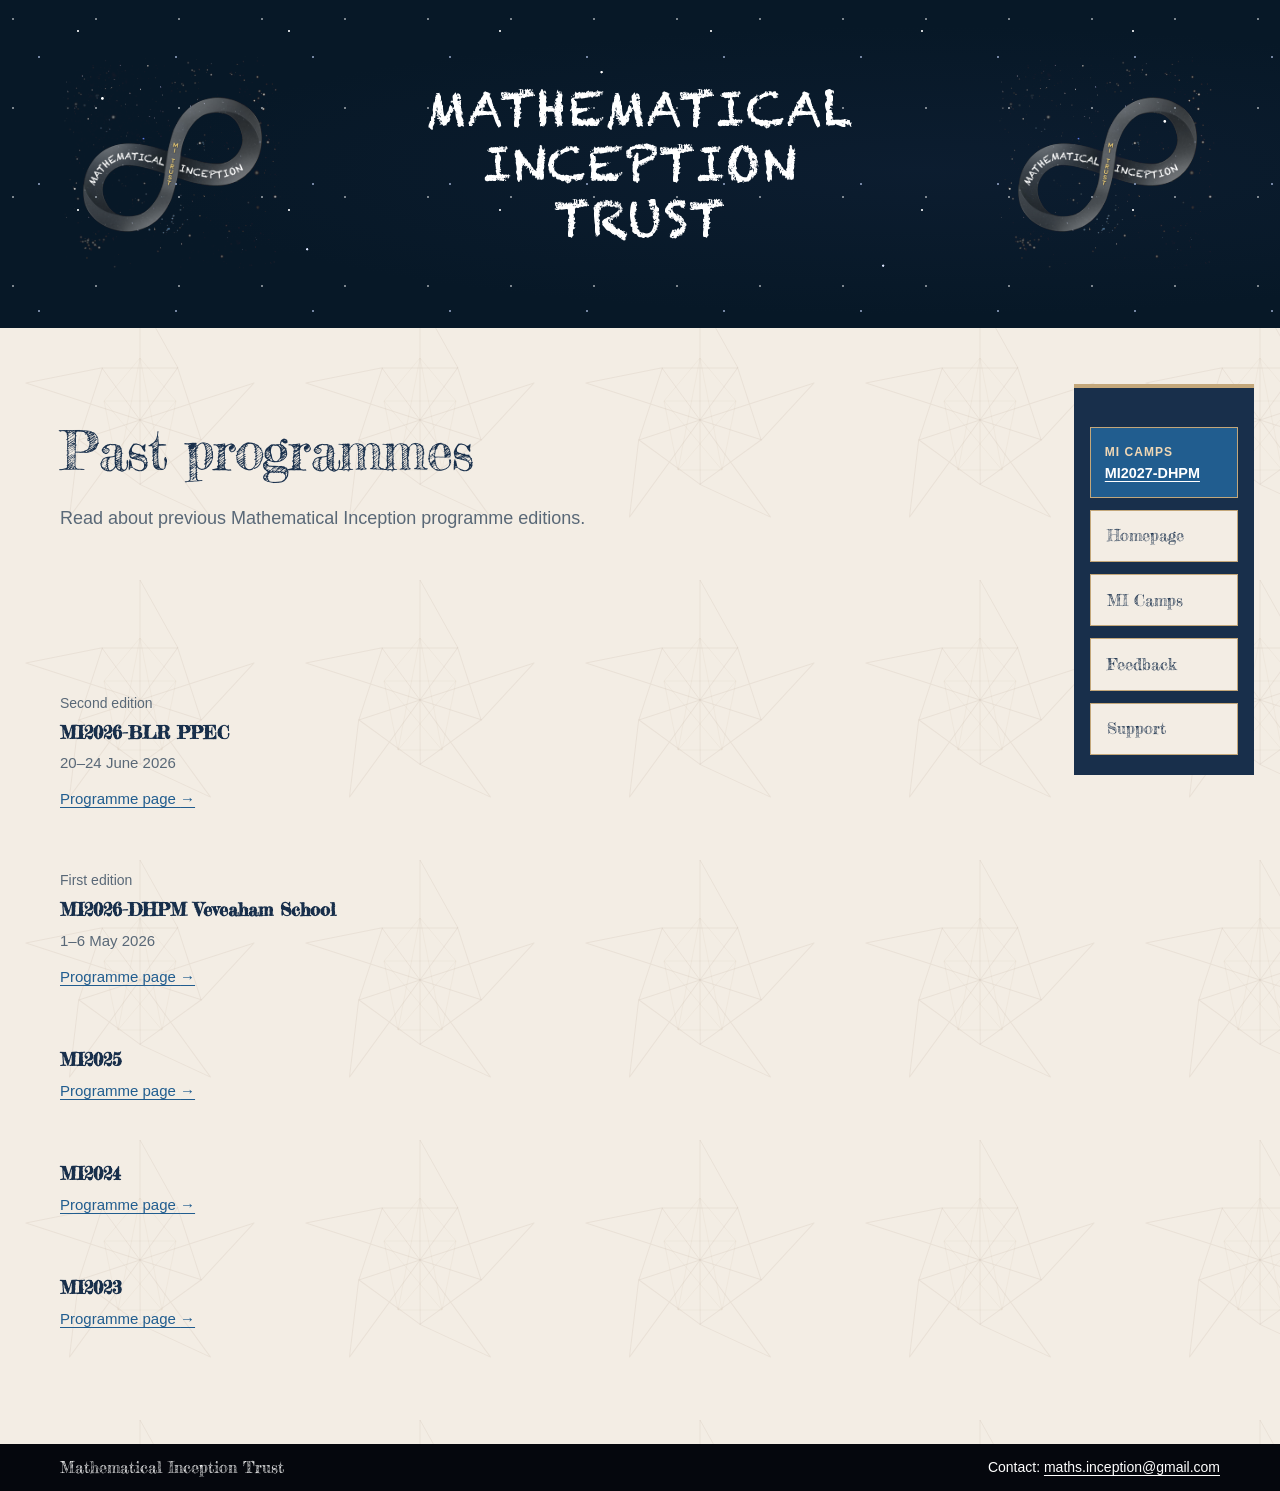
==== past-programmes.html @ 036f76dc "MI CAMPS" ====
<!doctype html>
<html lang="en">
<head>
  <meta charset="utf-8">
  <meta name="viewport" content="width=device-width, initial-scale=1">
  <title>Past Programmes | Mathematical Inception Trust</title>
  <meta name="description" content="Browse past Mathematical Inception programme editions and read about each one.">
  <link rel="icon" type="image/png" href="assets/favicon-v2.png">
  <link rel="preload" href="assets/header-logo.png" as="image" fetchpriority="high">
  <link rel="stylesheet" href="assets/styles.css?v=20261118-3">
</head>
<body class="past-programmes-page">
  <a class="skip-link" href="#main">Skip to content</a>
  <header class="site-header">
    <div class="container header-inner">
      <a class="brand" href="index.html" aria-label="Mathematical Inception Trust home">
        <img class="brand-logo brand-logo-left" src="assets/header-logo.png" width="200" height="200" alt="" fetchpriority="high">
        <span class="brand-text">Mathematical<br>Inception<br>Trust</span>
        <img class="brand-logo brand-logo-right" src="assets/header-logo.png" width="200" height="200" alt="" fetchpriority="high">
      </a>
    </div>
  </header>

  <main id="main" class="container">
    <div class="page-layout home-layout">
      <div class="home-main">
        <header class="page-intro">
          <h1 id="page-title">Past programmes</h1>
          <p class="intro-text">Read about previous Mathematical Inception programme editions.</p>
        </header>
        <div class="page-content">
          <section class="content-section" aria-labelledby="past-title">
            <!-- EDIT: Duplicate an archive-entry to add a past programme. Keep newest first. -->
            <div class="archive-list">
              <article class="archive-entry archive-entry-same-year">
                <div class="archive-details"><p class="archive-edition">Second edition</p><h3>MI2026-BLR PPEC</h3><p><time datetime="2026-06-20">20</time>–<time datetime="2026-06-24">24 June 2026</time></p></div>
                <a class="archive-link" href="programme-2026-ppec-bengaluru.html" aria-label="Read about MI2026-BLR PPEC">Programme page <span aria-hidden="true">→</span></a>
              </article>
              <article class="archive-entry">
                <div class="archive-details"><p class="archive-edition">First edition</p><h3>MI2026-DHPM Veveaham School</h3><p><time datetime="2026-05-01">1</time>–<time datetime="2026-05-06">6 May 2026</time></p></div>
                <a class="archive-link" href="https://elanmath.notion.site/Mathematical-Inception-2026-326290c2ff8280da8d40ee4cf7032f4a" aria-label="Read about MI2026-DHPM Veveaham School">Programme page <span aria-hidden="true">→</span></a>
              </article>
              <article class="archive-entry">
                <div class="archive-details"><h3>MI2025</h3></div>
                <a class="archive-link" href="https://elanmath.notion.site/Mathematical-Inception-2025-1d2290c2ff82804a8220cd124fe163e9" aria-label="Read about MI2025 Veveaham School">Programme page <span aria-hidden="true">→</span></a>
              </article>
              <article class="archive-entry">
                <div class="archive-details"><h3>MI2024</h3></div>
                <a class="archive-link" href="https://elanmath.notion.site/Mathematical-Inception-2024-381addc70e0d4fdb8df8bc5bb4c0563a" aria-label="Read about MI2024 Veveaham School">Programme page <span aria-hidden="true">→</span></a>
              </article>
              <article class="archive-entry">
                <div class="archive-details"><h3>MI2023</h3></div>
                <a class="archive-link" href="https://elanmath.notion.site/Mathematical-Inception-2023-087a3abe8a834c04bc863b816b15e4ca" aria-label="Read about MI2023 Veveaham School">Programme page <span aria-hidden="true">→</span></a>
              </article>
            </div>
          </section>
        </div>
      </div>
      <aside class="home-announcement" aria-label="Explore the Trust">
        <nav class="sidebar-blocks">
          <div class="programme-announcements-box">
            <span class="eyebrow">MI Camps</span>
            <strong><a href="programme-2027-dhpm.html">MI2027-DHPM</a></strong>
          </div>
          <a class="sidebar-block" href="index.html">Homepage</a>
          <a class="sidebar-block" href="programmes.html#upcoming">MI Camps</a>
          <a class="sidebar-block" href="student-reflections.html">Feedback</a>
          <a class="sidebar-block" href="support-us.html">Support</a>
        </nav>
      </aside>
    </div>
  </main>

  <footer class="site-footer">
    <div class="container footer-inner">
      <div class="footer-brand">
        <a class="footer-home-link" href="#page-title"><strong>Mathematical Inception Trust</strong></a>
      </div>
      <div class="footer-contact">Contact: <a href="mailto:maths.inception@gmail.com">maths.inception@gmail.com</a></div>
    </div>
  </footer>
</body>
</html>
---- assets/styles.css ----
/* MATHEMATICAL INCEPTION TRUST
   Plain CSS: no framework, downloads, build step or external fonts.
   Start with the variables below to customise the design across both pages. */
@import url("https://fonts.googleapis.com/css2?family=Fredericka+the+Great&display=swap");

@font-face {
  font-family: "Chalkduster";
  src: url("fonts/Chalkduster.woff") format("woff");
  font-style: normal;
  font-weight: 400;
  font-display: swap;
}

:root {
  --navy: #182f4b;
  --blue: #215d8f;
  --ink: #283747;
  --muted: #596877;
  --paper: #ffffff;
  --wash: #f2f6fa;
  --line: #d8e1e9;
  --display: "Fredericka the Great", fantasy;
  --serif: Georgia, "Times New Roman", serif;
  --sans: -apple-system, BlinkMacSystemFont, "Segoe UI", Arial, sans-serif;
  --site-width: 1160px;
}

/* BASE */
*, *::before, *::after { box-sizing: border-box; }
html { scroll-padding-top: 2rem; }
body {
  margin: 0;
  background-color: #f3ede4;
  background-image: url("penrose-inspired.svg");
  background-size: 280px 280px;
  background-repeat: repeat;
  color: var(--ink);
  font-family: var(--sans);
  font-size: 1rem;
  line-height: 1.75;
}
img { display: block; max-width: 100%; height: auto; }
a { color: var(--blue); text-underline-offset: .22em; text-decoration-thickness: 1px; }
a:hover { color: var(--navy); text-decoration-thickness: 2px; }
a:focus-visible { outline: 3px solid var(--blue); outline-offset: 5px; border-radius: 2px; }
h1, h2, h3, p { margin-top: 0; }
h1, h2, h3 { color: var(--navy); }
h1, h2, h3 { font-family: var(--display); font-weight: 400; }
h1 { margin-bottom: 1.4rem; font-size: clamp(2.35rem, 4.2vw, 3.6rem); line-height: 1.14; letter-spacing: -.025em; }
.page-intro h1 {
  max-width: 100%;
  overflow-wrap: break-word;
  text-wrap: balance;
}
h2 { margin-bottom: 1.25rem; font-size: clamp(1.8rem, 2.5vw, 2.25rem); line-height: 1.22; }
h3 { margin-bottom: .45rem; font-size: 1.125rem; line-height: 1.5; font-weight: 600; }
p { margin-bottom: 1.15rem; }
::selection { background: #dce9f5; }
.container { width: min(var(--site-width), calc(100% - 5rem)); margin-inline: auto; }
.eyebrow, .section-label { color: var(--muted); font-size: .875rem; line-height: 1.5; letter-spacing: .085em; text-transform: uppercase; }
.eyebrow { margin-bottom: 1.25rem; }
.section-label { margin-bottom: .7rem; }
.text-link { display: inline-block; padding-block: .25rem; font-weight: 600; }
.text-link span { margin-left: .5rem; }
.skip-link { position: absolute; top: .5rem; left: 1rem; z-index: 10; transform: translateY(-180%); padding: .65rem 1rem; background: var(--navy); color: white; }
.skip-link:focus { transform: translateY(0); color: white; }

/* Shared night-sky masthead. */
.site-header {
  border: 0;
  background-color: #071827;
  background-image:
    radial-gradient(1px 1px at 13px 19px, rgba(255, 255, 255, .72) 55%, transparent 100%),
    radial-gradient(1.2px 1.2px at 39px 57px, rgba(190, 207, 245, .65) 55%, transparent 100%),
    radial-gradient(1.4px 1.4px at 78px 31px, rgba(255, 255, 255, .8) 55%, transparent 100%),
    radial-gradient(1.8px 1.8px at 8% 30%, #fff 50%, transparent 100%),
    radial-gradient(1.5px 1.5px at 24% 76%, #dce5ff 50%, transparent 100%),
    radial-gradient(1.6px 1.6px at 47% 22%, #fff 50%, transparent 100%),
    radial-gradient(1.5px 1.5px at 69% 81%, #dce5ff 50%, transparent 100%),
    radial-gradient(1.8px 1.8px at 91% 37%, #fff 50%, transparent 100%),
    radial-gradient(ellipse at 72% 52%, rgba(28, 44, 75, .24), transparent 60%);
  background-size: 83px 89px, 137px 127px, 211px 179px, auto, auto, auto, auto, auto, auto;
  background-repeat: repeat, repeat, repeat, no-repeat, no-repeat, no-repeat, no-repeat, no-repeat, no-repeat;
}
.header-inner { display: flex; flex-direction: column; justify-content: center; align-items: center; gap: 1rem; min-height: 0; padding-block: clamp(2rem, 4vw, 3.75rem); }
.brand { display: grid; grid-template-columns: minmax(0, 1fr) auto minmax(0, 1fr); align-items: center; width: 100%; color: #fff; text-decoration: none; }
.brand-logo { height: auto; aspect-ratio: 1; object-fit: contain; mix-blend-mode: lighten; }
.brand-logo-left { grid-column: 1; justify-self: start; }
.brand-logo-right { grid-column: 3; justify-self: end; }
.brand-logo-left, .brand-logo-right { width: clamp(154px, 17.6vw, 242px); }
.brand-text { grid-column: 2; justify-self: center; margin: 0; color: #fff; font-family: "Chalkduster", "Fredericka the Great", fantasy; font-size: clamp(2rem, 4vw, 3rem); font-weight: 400; letter-spacing: .025em; line-height: 1.15; text-align: center; text-transform: uppercase; }
.main-nav { display: flex; justify-content: center; align-items: center; flex-wrap: wrap; column-gap: 2rem; row-gap: .5rem; }
.main-nav a { padding-block: .35rem; color: #fff; text-decoration: none; font-size: .9375rem; }
.main-nav a:hover { color: #f0d7b4; }
.main-nav a[aria-current="page"] { color: #fff; box-shadow: 0 2px #c3a77a; }

/* INTRODUCTION */
.intro-text { max-width: 38rem; font-size: 1.125rem; color: var(--muted); line-height: 1.75; }
.page-layout.home-layout { display: grid; grid-template-columns: minmax(0, 4fr) minmax(200px, 1fr); grid-template-areas: "about announcement" "main announcement"; align-items: flex-start; column-gap: clamp(1.5rem, 3vw, 3rem); row-gap: 0; padding-block: 2rem 3rem; }
.home-intro { display: contents; }
#about { grid-area: about; }
.home-main { grid-area: main; min-width: 0; }
.home-announcement { position: sticky; top: 1.5rem; align-self: flex-start; min-width: 0; margin-top: 1.5rem; padding: 1.25rem 1.1rem; border-top: 4px solid #c3a77a; background: #182f4b; color: #f3ede4; }
.home-announcement { grid-area: announcement; }
/* Programme and archive pages · slightly smaller, slightly right-positioned navigation. */
.page-layout.home-layout > .home-announcement {
  justify-self: end;
  width: 180px;
  margin-right: -.75rem;
  padding-inline: 1rem;
}
.home-announcement .eyebrow { margin-bottom: .8rem; color: #f0d7b4; font-size: .75rem; font-weight: 600; }
.home-announcement h2 { margin-bottom: .8rem; color: #f3ede4; font-size: clamp(1.3rem, 2vw, 1.65rem); }
.home-announcement p:not(.eyebrow) { margin-bottom: 1rem; color: #f3ede4; font-size: .9375rem; line-height: 1.6; }
.home-announcement a, .home-announcement a:hover { color: #f3ede4; }
.home-announcement a { font-size: .9rem; font-weight: 600; }
.home-announcement .programme-announcements-box { display: block; margin-top: 1.2rem; padding: .75rem .85rem; border: 1px solid #c3a77a; background: #215d8f; color: #fff; line-height: 1.4; text-decoration: none; }
.home-announcement .programme-announcements-box:hover { background: #2b6da3; color: #fff; }
.home-announcement .programme-announcements-box strong { display: block; }
.home-announcement .programme-announcements-box strong a,
.home-announcement .programme-announcements-box strong a:link,
.home-announcement .programme-announcements-box strong a:visited,
.home-announcement .programme-announcements-box strong a:hover,
.home-announcement .programme-announcements-box strong a:active { color: #fff; }
.home-announcement .programme-announcements-box .eyebrow { color: #f0d7b4; }
.sidebar-blocks { display: grid; gap: .75rem; }
.home-announcement .sidebar-block {
  display: block;
  padding: .85rem 1rem;
  border: 1px solid #c3a77a;
  background: #f3ede4;
  color: #182f4b;
  font-family: var(--display);
  font-size: 1rem;
  font-weight: 400;
  line-height: 1.45;
  text-decoration: none;
}
.home-announcement .sidebar-block:hover {
  background: #fff;
  color: #182f4b;
  text-decoration: none;
}
.home-announcement .sidebar-block[aria-current="page"] {
  border-color: #f0d7b4;
  background: #c3a77a;
  color: #182f4b;
}
.page-intro { padding-block: 3.75rem 3rem; border-bottom: 1px solid var(--line); }
.page-intro .intro-text { margin-bottom: 0; }

/* CONTENT */
.page-layout { display: grid; grid-template-columns: minmax(0, 1fr); }
.page-sidebar { padding-top: 1.5rem; }
.page-index { width: fit-content; max-width: 100%; }
.page-index summary { display: inline-flex; align-items: center; gap: .6rem; padding: .45rem .75rem; border: 1px solid var(--line); color: var(--navy); cursor: pointer; font-size: .9rem; list-style: none; }
.page-index summary::-webkit-details-marker { display: none; }
.page-index summary::after { content: "▾"; color: var(--blue); font-size: .8rem; }
.page-index[open] summary::after { content: "▴"; }
.page-index summary:hover { background: var(--wash); }
.page-index summary:focus-visible { outline: 3px solid var(--blue); outline-offset: 3px; }
.page-index nav { display: flex; flex-wrap: wrap; gap: .25rem 1.25rem; padding: .8rem .75rem; border: 1px solid var(--line); border-top: 0; }
.page-index nav a { color: var(--muted); font-size: .875rem; text-decoration: none; }
.page-index nav a:hover { color: var(--blue); text-decoration: underline; }
.sidebar-note { margin-top: 3.75rem; font-family: var(--serif); font-size: 1.3rem; line-height: 1.65; color: var(--muted); }
.page-content { min-width: 0; }
.content-section { padding-block: 3rem; border-bottom: 1px solid var(--line); scroll-margin-top: 1.5rem; }
.programmes-page #the-workshop { padding-top: 0; }
.content-section:last-child { border-bottom: 0; }
.content-section > p:last-child { margin-bottom: 0; }
.what-we-are-not-label { margin-bottom: .35rem; color: var(--muted); font-family: var(--sans); font-size: 1rem; font-weight: 600; line-height: 1.5; }
.content-section { border-color: #d4dbe0; }
.content-section > h2 { color: #3e454b; font-size: clamp(1.35rem, 2.2vw, 1.8rem); letter-spacing: .04em; text-transform: uppercase; }
.programme-facts { display: grid; grid-template-columns: repeat(3, minmax(0, 1fr)); gap: 1.5rem; border-top: 1px solid var(--line); padding-top: 1.5rem; margin-block: 1.75rem; }
.programme-facts dt { font-size: .875rem; color: var(--muted); margin-bottom: .45rem; }
.programme-facts dd { margin: 0; font-size: .9375rem; color: var(--navy); line-height: 1.6; }
.section-links { display: flex; flex-wrap: wrap; gap: .75rem 2rem; align-items: center; }
.section-links > a:not(.text-link) { font-size: .9375rem; }
.approach-list { display: grid; gap: 1.5rem; margin-top: 1.75rem; }
.approach-list > div { display: flex; gap: 1.1rem; }
.approach-number { flex: 0 0 2.4rem; font-family: var(--serif); font-style: italic; font-size: 1.5rem; color: var(--blue); line-height: 1.3; }
.approach-list p { margin-bottom: 0; color: var(--muted); }
.video-grid { display: grid; grid-template-columns: repeat(2, minmax(0, 1fr)); gap: 1.5rem; margin-top: 1.5rem; }
.video-tile { min-width: 0; padding: 1rem; border: 1px solid var(--line); background: var(--paper); }
.video-tile h3 { margin-bottom: .8rem; }
.video-link { display: block; color: var(--blue); text-decoration: none; }
.video-link img { display: block; width: 100%; aspect-ratio: 16 / 9; object-fit: cover; background: var(--wash); }
.video-link > span { display: inline-block; margin-top: .75rem; font-size: .9375rem; text-decoration: underline; text-underline-offset: .22em; }
.video-link:hover > span { color: var(--navy); text-decoration-thickness: 2px; }
.video-link:focus-visible { outline-offset: 3px; }
.student-story { padding: 1.5rem; border-left: 3px solid var(--navy); background: var(--wash); }
.student-story h3 { font-size: 1.35rem; }
.student-story p { max-width: 42rem; color: var(--muted); }
.student-story p:last-of-type { margin-bottom: .75rem; }
.pending-notice { background: var(--wash); border-left: 2px solid var(--line); padding: 1.1rem 1.4rem; }
.pending-notice p { margin: 0; color: var(--muted); }
.trustee-list { list-style: decimal; padding-left: 1.5rem; margin: 1.5rem 0 0; }
.trustee { padding-block: 1rem; }

/* PROGRAMMES PAGE */
.upcoming-panel { padding: 2rem; background: var(--wash); border-top: 3px solid var(--navy); }
.status-label { display: inline-block; font-size: .875rem; color: var(--muted); margin-bottom: 1rem; }
.upcoming-panel h3 { font-size: 1.65rem; }
.upcoming-panel p { color: var(--muted); max-width: 34rem; }
.upcoming-panel a { font-size: .9375rem; }
.archive-intro { color: var(--muted); }
.archive-list { margin-top: 2rem; border-top: 1px solid var(--line); }
.archive-entry { display: grid; grid-template-columns: minmax(0, 1fr); padding-block: 1.75rem; border-bottom: 1px solid var(--line); }
.archive-entry-same-year { border-bottom: 0; }
.archive-entry:last-child { border-bottom: 0; padding-bottom: 0; }
.archive-edition { color: var(--muted); font-size: .875rem; margin-bottom: .2rem; }
.archive-details h3 { margin-bottom: .3rem; }
.archive-details > p:last-child { color: var(--muted); font-size: .9375rem; margin-bottom: .6rem; }
.archive-link { justify-self: start; font-size: .9375rem; }
.past-programmes-page .page-intro { border-bottom: 0; }
.programmes-page .page-intro { padding-bottom: 0; border-bottom: 0; }
.past-programmes-page .archive-list { border-top: 0; }
.past-programmes-page .archive-entry { border-bottom: 0; }
.photo-placeholder { margin: 1.5rem 0 0; }
.photo-placeholder-frame { display: grid; width: 100%; min-height: 15rem; aspect-ratio: 16 / 9; place-items: center; padding: 1.5rem; border: 1px dashed var(--line); background: var(--wash); color: var(--muted); text-align: center; }
.photo-placeholder figcaption { margin-top: .6rem; color: var(--muted); font-size: .875rem; }

/* FOOTER */
.site-footer { border-top: 0; margin-top: 1rem; background: #05070d; color: #fff; }
.footer-inner { display: flex; justify-content: space-between; align-items: center; gap: 1rem; padding-block: .6rem; }
.footer-inner strong { color: #fff; font-family: var(--display); font-size: clamp(.75rem, 1.3vw, 1rem); font-weight: 400; line-height: 1.2; white-space: nowrap; }
.footer-home-link { text-decoration: none; }
.footer-home-link, .footer-home-link:hover { color: #fff; }
.footer-home-link:hover { text-decoration: underline; text-underline-offset: .22em; }
.footer-inner > a { color: #fff; }
.footer-inner > a:hover { color: #f0d7b4; }
.footer-brand { display: flex; align-items: center; }
.footer-contact { font-size: .875rem; }
.footer-contact a { color: #fff; text-underline-offset: .22em; }
.footer-contact a:hover { color: #f0d7b4; }

.footer-top-link { justify-self: end; font-size: .875rem; white-space: nowrap; }

/* TABLET AND MOBILE */
@media (max-width: 1000px) {
  .container { width: calc(100% - 3rem); }
  .page-layout { grid-template-columns: minmax(0, 1fr); }
  .page-layout.home-layout { grid-template-areas: "about" "announcement" "main"; }
  .main-nav { column-gap: 1.4rem; }
  .brand-text { font-size: 1.3rem; }
  .desktop-break { display: none; }
}
@media (min-width: 1241px) {
  .page-layout.home-layout { margin-right: calc(580px + 1cm - 50vw); }
}
@media (max-width: 1240px) and (min-width: 1001px) {
  .page-layout.home-layout { margin-right: calc(1cm - 2.5rem); }
}
@media (max-width: 1000px) and (min-width: 901px) {
  .page-layout.home-layout { margin-right: 14px; }
}
@media (max-width: 900px) {
  .page-layout.home-layout { grid-template-columns: minmax(0, 1fr); grid-template-areas: "about" "announcement" "main"; align-items: stretch; gap: 0; margin-right: 0; padding-block: 1.5rem 2rem; }
  .home-announcement { position: static; margin-top: 0; margin-right: 0; }
  .page-layout.home-layout > .home-announcement { justify-self: stretch; width: 100%; margin-right: 0; }
  .brand { grid-template-columns: auto minmax(0, 1fr) auto; column-gap: .5rem; }
  .brand-logo-left, .brand-logo-right { width: clamp(70.4px, 16.5vw, 132px); }
  .brand-text { font-size: clamp(1.65rem, 5vw, 2.5rem); }
}
@media (max-width: 760px) {
  .header-inner { gap: .5rem; padding-block: 1.25rem; }
  .brand-text { font-size: clamp(1.3rem, 5vw, 2rem); }
  .main-nav { gap: .5rem 2rem; }
  .main-nav a { padding-block: .45rem; }
  .page-intro { padding-block: 3rem 2.5rem; }
  .page-intro h1 { font-size: clamp(1.8rem, 8vw, 2.35rem); text-wrap: balance; }
  .page-layout { grid-template-columns: 1fr; gap: 0; }
  .video-grid { grid-template-columns: 1fr; }
  .page-sidebar { padding-block: 1.25rem; }
  .page-index nav { gap: .5rem 1rem; }
  .sidebar-note { display: none; }
  .content-section { padding-block: 2.5rem; }
  .programme-facts { gap: 1rem; }
}
@media (max-width: 440px) {
  .container { width: calc(100% - 2.25rem); }
  .brand { column-gap: .35rem; }
  .brand-text { font-size: clamp(1.1rem, 5vw, 1.4rem); letter-spacing: .03em; }
  .brand-logo-left, .brand-logo-right { width: clamp(70.4px, 19.8vw, 88px); }
  .programme-facts { grid-template-columns: 1fr; }
  .programme-facts > div { display: grid; grid-template-columns: 90px minmax(0, 1fr); gap: .75rem; }
  .programme-facts dt { margin: 0; }
  .upcoming-panel { padding: 1.5rem; }
  .archive-entry { grid-template-columns: minmax(0, 1fr); }
  .footer-inner { flex-direction: column; gap: .5rem; text-align: center; }
  .footer-brand { justify-content: center; }
  .footer-top-link { justify-self: center; }
}
@media (max-width: 360px) {
  .brand-logo-left, .brand-logo-right { width: 61.6px; }
  .brand-text { font-size: 1rem; letter-spacing: 0; }
}
@media print {
  body { color: #000; font-size: 11pt; }
  .container { width: 100%; }
  .main-nav, .page-sidebar, .skip-link, .footer-inner > a { display: none; }
  .page-layout { display: block; }
  .home-intro { padding-block: 1.5rem; }
  .content-section { padding-block: 1.5rem; break-inside: avoid; }
  a { color: #000; }
}
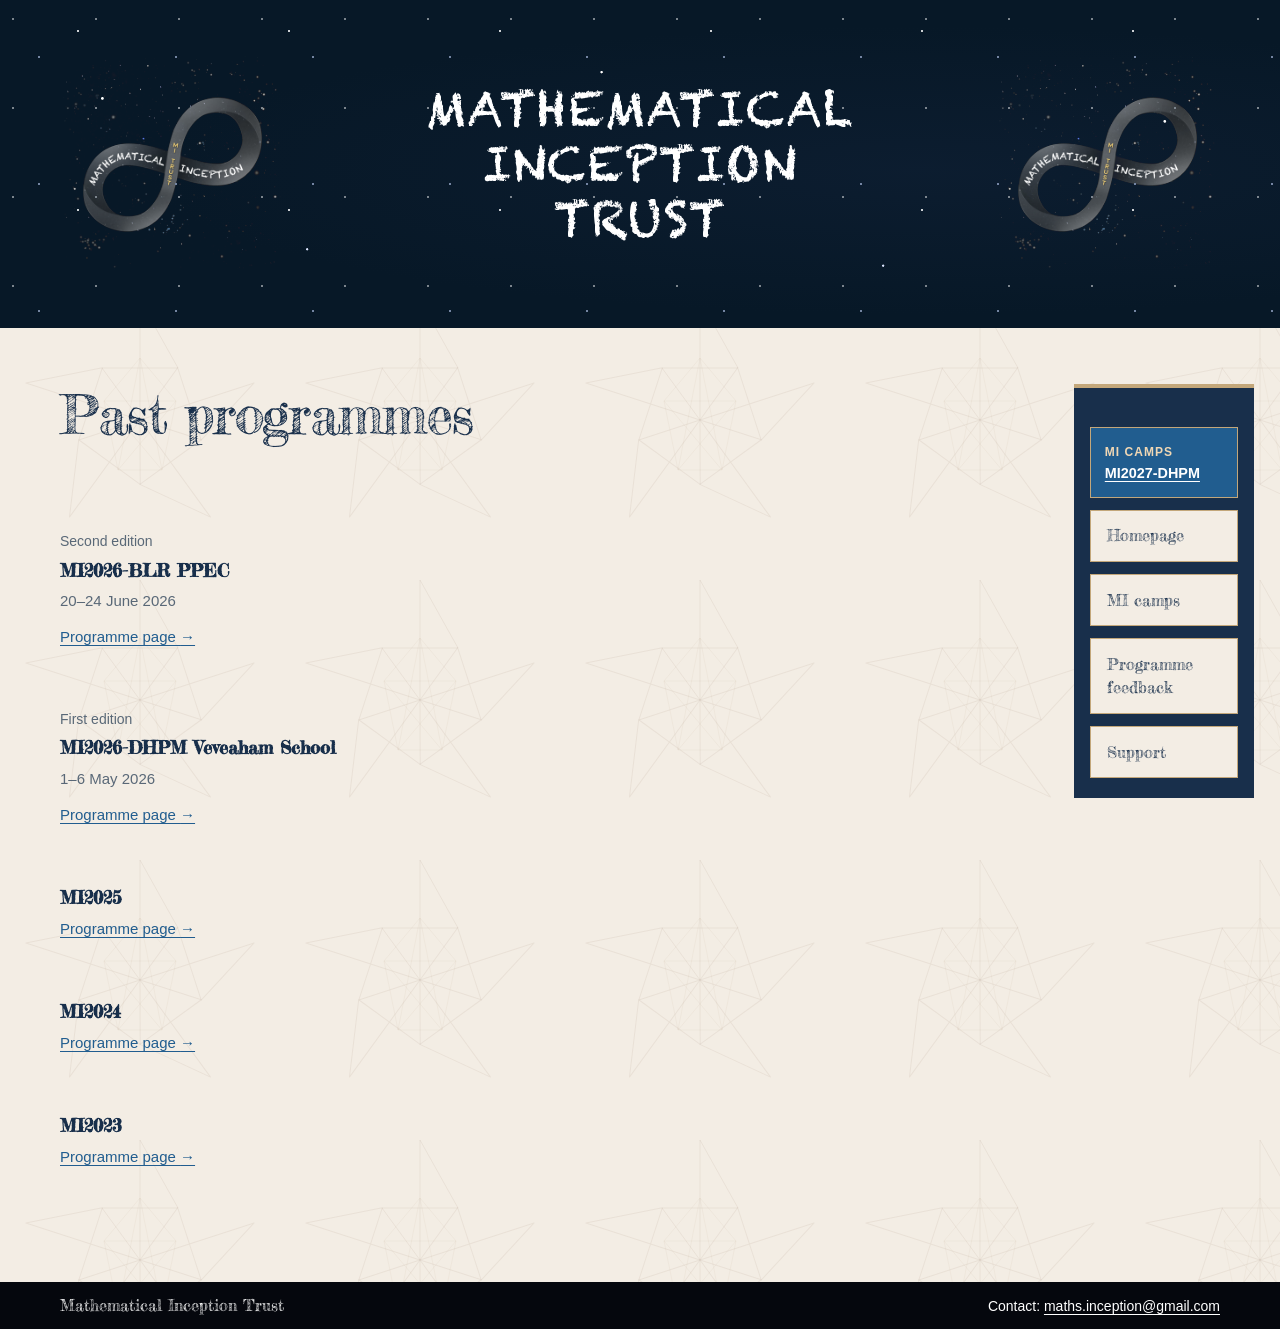
==== commit 3e6e5f62: "Sidebar update" ====
--- a/past-programmes.html
+++ b/past-programmes.html
@@ -7,7 +7,7 @@
   <meta name="description" content="Browse past Mathematical Inception programme editions and read about each one.">
   <link rel="icon" type="image/png" href="assets/favicon-v2.png">
   <link rel="preload" href="assets/header-logo.png" as="image" fetchpriority="high">
-  <link rel="stylesheet" href="assets/styles.css?v=20261118-3">
+  <link rel="stylesheet" href="assets/styles.css?v=20261125-1">
 </head>
 <body class="past-programmes-page">
   <a class="skip-link" href="#main">Skip to content</a>
@@ -26,7 +26,6 @@
       <div class="home-main">
         <header class="page-intro">
           <h1 id="page-title">Past programmes</h1>
-          <p class="intro-text">Read about previous Mathematical Inception programme editions.</p>
         </header>
         <div class="page-content">
           <section class="content-section" aria-labelledby="past-title">
@@ -59,12 +58,12 @@
       <aside class="home-announcement" aria-label="Explore the Trust">
         <nav class="sidebar-blocks">
           <div class="programme-announcements-box">
-            <span class="eyebrow">MI Camps</span>
+            <span class="eyebrow">MI camps</span>
             <strong><a href="programme-2027-dhpm.html">MI2027-DHPM</a></strong>
           </div>
           <a class="sidebar-block" href="index.html">Homepage</a>
-          <a class="sidebar-block" href="programmes.html#upcoming">MI Camps</a>
-          <a class="sidebar-block" href="student-reflections.html">Feedback</a>
+          <a class="sidebar-block" href="programmes.html#upcoming">MI camps</a>
+          <a class="sidebar-block" href="student-reflections.html">Programme feedback</a>
           <a class="sidebar-block" href="support-us.html">Support</a>
         </nav>
       </aside>
--- a/assets/styles.css
+++ b/assets/styles.css
@@ -212,7 +212,9 @@
 .archive-details h3 { margin-bottom: .3rem; }
 .archive-details > p:last-child { color: var(--muted); font-size: .9375rem; margin-bottom: .6rem; }
 .archive-link { justify-self: start; font-size: .9375rem; }
-.past-programmes-page .page-intro { border-bottom: 0; }
+.past-programmes-page .page-intro { padding-block: 1.5rem 0; border-bottom: 0; }
+.past-programmes-page .page-intro h1 { margin-bottom: 0; }
+.past-programmes-page .content-section { padding-top: 1.5rem; }
 .programmes-page .page-intro { padding-bottom: 0; border-bottom: 0; }
 .past-programmes-page .archive-list { border-top: 0; }
 .past-programmes-page .archive-entry { border-bottom: 0; }
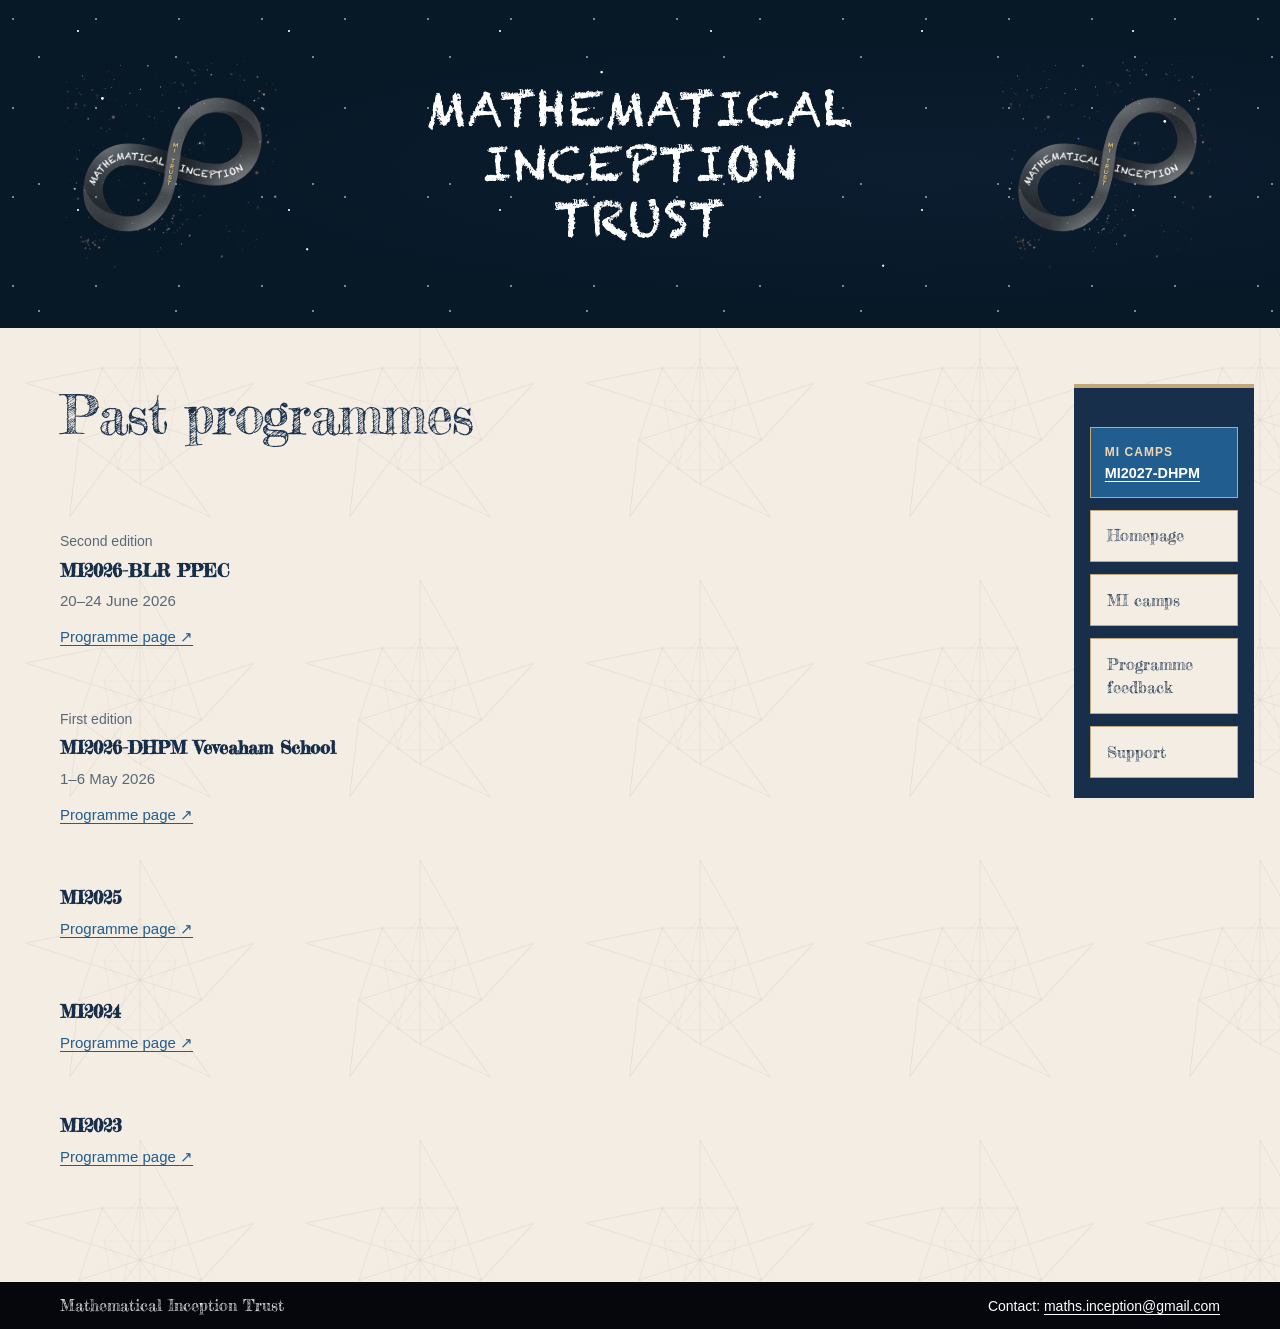
==== commit 53554069: "Details" ====
--- a/past-programmes.html
+++ b/past-programmes.html
@@ -7,7 +7,7 @@
   <meta name="description" content="Browse past Mathematical Inception programme editions and read about each one.">
   <link rel="icon" type="image/png" href="assets/favicon-v2.png">
   <link rel="preload" href="assets/header-logo.png" as="image" fetchpriority="high">
-  <link rel="stylesheet" href="assets/styles.css?v=20261125-1">
+  <link rel="stylesheet" href="assets/styles.css?v=20261127-8">
 </head>
 <body class="past-programmes-page">
   <a class="skip-link" href="#main">Skip to content</a>
@@ -23,38 +23,9 @@
 
   <main id="main" class="container">
     <div class="page-layout home-layout">
-      <div class="home-main">
-        <header class="page-intro">
-          <h1 id="page-title">Past programmes</h1>
-        </header>
-        <div class="page-content">
-          <section class="content-section" aria-labelledby="past-title">
-            <!-- EDIT: Duplicate an archive-entry to add a past programme. Keep newest first. -->
-            <div class="archive-list">
-              <article class="archive-entry archive-entry-same-year">
-                <div class="archive-details"><p class="archive-edition">Second edition</p><h3>MI2026-BLR PPEC</h3><p><time datetime="2026-06-20">20</time>–<time datetime="2026-06-24">24 June 2026</time></p></div>
-                <a class="archive-link" href="programme-2026-ppec-bengaluru.html" aria-label="Read about MI2026-BLR PPEC">Programme page <span aria-hidden="true">→</span></a>
-              </article>
-              <article class="archive-entry">
-                <div class="archive-details"><p class="archive-edition">First edition</p><h3>MI2026-DHPM Veveaham School</h3><p><time datetime="2026-05-01">1</time>–<time datetime="2026-05-06">6 May 2026</time></p></div>
-                <a class="archive-link" href="https://elanmath.notion.site/Mathematical-Inception-2026-326290c2ff8280da8d40ee4cf7032f4a" aria-label="Read about MI2026-DHPM Veveaham School">Programme page <span aria-hidden="true">→</span></a>
-              </article>
-              <article class="archive-entry">
-                <div class="archive-details"><h3>MI2025</h3></div>
-                <a class="archive-link" href="https://elanmath.notion.site/Mathematical-Inception-2025-1d2290c2ff82804a8220cd124fe163e9" aria-label="Read about MI2025 Veveaham School">Programme page <span aria-hidden="true">→</span></a>
-              </article>
-              <article class="archive-entry">
-                <div class="archive-details"><h3>MI2024</h3></div>
-                <a class="archive-link" href="https://elanmath.notion.site/Mathematical-Inception-2024-381addc70e0d4fdb8df8bc5bb4c0563a" aria-label="Read about MI2024 Veveaham School">Programme page <span aria-hidden="true">→</span></a>
-              </article>
-              <article class="archive-entry">
-                <div class="archive-details"><h3>MI2023</h3></div>
-                <a class="archive-link" href="https://elanmath.notion.site/Mathematical-Inception-2023-087a3abe8a834c04bc863b816b15e4ca" aria-label="Read about MI2023 Veveaham School">Programme page <span aria-hidden="true">→</span></a>
-              </article>
-            </div>
-          </section>
-        </div>
-      </div>
+      <header id="about" class="page-intro">
+        <h1 id="page-title">Past programmes</h1>
+      </header>
       <aside class="home-announcement" aria-label="Explore the Trust">
         <nav class="sidebar-blocks">
           <div class="programme-announcements-box">
@@ -67,6 +38,35 @@
           <a class="sidebar-block" href="support-us.html">Support</a>
         </nav>
       </aside>
+      <div class="home-main">
+        <div class="page-content">
+          <section class="content-section" aria-labelledby="past-title">
+            <!-- EDIT: Duplicate an archive-entry to add a past programme. Keep newest first. -->
+            <div class="archive-list">
+              <article class="archive-entry archive-entry-same-year">
+                <div class="archive-details"><p class="archive-edition">Second edition</p><h3>MI2026-BLR PPEC</h3><p><time datetime="2026-06-20">20</time>–<time datetime="2026-06-24">24 June 2026</time></p></div>
+                <a class="archive-link" href="programme-2026-ppec-bengaluru.html" aria-label="Read about MI2026-BLR PPEC">Programme page <span aria-hidden="true">↗</span></a>
+              </article>
+              <article class="archive-entry">
+                <div class="archive-details"><p class="archive-edition">First edition</p><h3>MI2026-DHPM Veveaham School</h3><p><time datetime="2026-05-01">1</time>–<time datetime="2026-05-06">6 May 2026</time></p></div>
+                <a class="archive-link" href="https://elanmath.notion.site/Mathematical-Inception-2026-326290c2ff8280da8d40ee4cf7032f4a" aria-label="Read about MI2026-DHPM Veveaham School">Programme page <span aria-hidden="true">↗</span></a>
+              </article>
+              <article class="archive-entry">
+                <div class="archive-details"><h3>MI2025</h3></div>
+                <a class="archive-link" href="https://elanmath.notion.site/Mathematical-Inception-2025-1d2290c2ff82804a8220cd124fe163e9" aria-label="Read about MI2025 Veveaham School">Programme page <span aria-hidden="true">↗</span></a>
+              </article>
+              <article class="archive-entry">
+                <div class="archive-details"><h3>MI2024</h3></div>
+                <a class="archive-link" href="https://elanmath.notion.site/Mathematical-Inception-2024-381addc70e0d4fdb8df8bc5bb4c0563a" aria-label="Read about MI2024 Veveaham School">Programme page <span aria-hidden="true">↗</span></a>
+              </article>
+              <article class="archive-entry">
+                <div class="archive-details"><h3>MI2023</h3></div>
+                <a class="archive-link" href="https://elanmath.notion.site/Mathematical-Inception-2023-087a3abe8a834c04bc863b816b15e4ca" aria-label="Read about MI2023 Veveaham School">Programme page <span aria-hidden="true">↗</span></a>
+              </article>
+            </div>
+          </section>
+        </div>
+      </div>
     </div>
   </main>
 
--- a/assets/styles.css
+++ b/assets/styles.css
@@ -89,6 +89,12 @@
 .brand-logo-right { grid-column: 3; justify-self: end; }
 .brand-logo-left, .brand-logo-right { width: clamp(154px, 17.6vw, 242px); }
 .brand-text { grid-column: 2; justify-self: center; margin: 0; color: #fff; font-family: "Chalkduster", "Fredericka the Great", fantasy; font-size: clamp(2rem, 4vw, 3rem); font-weight: 400; letter-spacing: .025em; line-height: 1.15; text-align: center; text-transform: uppercase; }
+.home-sidebar-area { grid-area: announcement; position: sticky; top: 1.5rem; display: grid; align-self: flex-start; gap: .75rem; min-width: 0; }
+.site-search { display: flex; align-self: flex-start; gap: .5rem; width: min(100%, 22rem); }
+.site-search input[type="search"] { flex: 1; min-width: 0; padding: .55rem .75rem; border: 1px solid #c3a77a; border-radius: 2px; background: #fff; color: var(--ink); font: inherit; line-height: 1.4; }
+.site-search button { display: none; padding: .55rem .9rem; border: 1px solid #c3a77a; border-radius: 2px; background: #c3a77a; color: var(--navy); font: inherit; font-weight: 600; cursor: pointer; }
+.site-search input[type="search"]:not(:placeholder-shown) ~ button { display: block; }
+.site-search input:focus-visible, .site-search button:focus-visible { outline: 3px solid #f0d7b4; outline-offset: 3px; }
 .main-nav { display: flex; justify-content: center; align-items: center; flex-wrap: wrap; column-gap: 2rem; row-gap: .5rem; }
 .main-nav a { padding-block: .35rem; color: #fff; text-decoration: none; font-size: .9375rem; }
 .main-nav a:hover { color: #f0d7b4; }
@@ -101,7 +107,8 @@
 #about { grid-area: about; }
 .home-main { grid-area: main; min-width: 0; }
 .home-announcement { position: sticky; top: 1.5rem; align-self: flex-start; min-width: 0; margin-top: 1.5rem; padding: 1.25rem 1.1rem; border-top: 4px solid #c3a77a; background: #182f4b; color: #f3ede4; }
-.home-announcement { grid-area: announcement; }
+.page-layout.home-layout > .home-announcement { grid-area: announcement; }
+.home-sidebar-area > .home-announcement { position: static; margin-top: 0; }
 /* Programme and archive pages · slightly smaller, slightly right-positioned navigation. */
 .page-layout.home-layout > .home-announcement {
   justify-self: end;
@@ -151,18 +158,6 @@
 
 /* CONTENT */
 .page-layout { display: grid; grid-template-columns: minmax(0, 1fr); }
-.page-sidebar { padding-top: 1.5rem; }
-.page-index { width: fit-content; max-width: 100%; }
-.page-index summary { display: inline-flex; align-items: center; gap: .6rem; padding: .45rem .75rem; border: 1px solid var(--line); color: var(--navy); cursor: pointer; font-size: .9rem; list-style: none; }
-.page-index summary::-webkit-details-marker { display: none; }
-.page-index summary::after { content: "▾"; color: var(--blue); font-size: .8rem; }
-.page-index[open] summary::after { content: "▴"; }
-.page-index summary:hover { background: var(--wash); }
-.page-index summary:focus-visible { outline: 3px solid var(--blue); outline-offset: 3px; }
-.page-index nav { display: flex; flex-wrap: wrap; gap: .25rem 1.25rem; padding: .8rem .75rem; border: 1px solid var(--line); border-top: 0; }
-.page-index nav a { color: var(--muted); font-size: .875rem; text-decoration: none; }
-.page-index nav a:hover { color: var(--blue); text-decoration: underline; }
-.sidebar-note { margin-top: 3.75rem; font-family: var(--serif); font-size: 1.3rem; line-height: 1.65; color: var(--muted); }
 .page-content { min-width: 0; }
 .content-section { padding-block: 3rem; border-bottom: 1px solid var(--line); scroll-margin-top: 1.5rem; }
 .programmes-page #the-workshop { padding-top: 0; }
@@ -171,9 +166,12 @@
 .what-we-are-not-label { margin-bottom: .35rem; color: var(--muted); font-family: var(--sans); font-size: 1rem; font-weight: 600; line-height: 1.5; }
 .content-section { border-color: #d4dbe0; }
 .content-section > h2 { color: #3e454b; font-size: clamp(1.35rem, 2.2vw, 1.8rem); letter-spacing: .04em; text-transform: uppercase; }
+.home-page .content-section > h2 { text-decoration: underline; text-decoration-color: #c3a77a; text-decoration-thickness: 2px; text-underline-offset: .25em; }
 .programme-facts { display: grid; grid-template-columns: repeat(3, minmax(0, 1fr)); gap: 1.5rem; border-top: 1px solid var(--line); padding-top: 1.5rem; margin-block: 1.75rem; }
 .programme-facts dt { font-size: .875rem; color: var(--muted); margin-bottom: .45rem; }
 .programme-facts dd { margin: 0; font-size: .9375rem; color: var(--navy); line-height: 1.6; }
+.contact-details { display: grid; gap: .5rem; margin: 1.75rem 0 0; padding: 0; list-style: none; }
+.contact-details strong { color: var(--navy); }
 .section-links { display: flex; flex-wrap: wrap; gap: .75rem 2rem; align-items: center; }
 .section-links > a:not(.text-link) { font-size: .9375rem; }
 .approach-list { display: grid; gap: 1.5rem; margin-top: 1.75rem; }
@@ -258,6 +256,7 @@
 }
 @media (max-width: 900px) {
   .page-layout.home-layout { grid-template-columns: minmax(0, 1fr); grid-template-areas: "about" "announcement" "main"; align-items: stretch; gap: 0; margin-right: 0; padding-block: 1.5rem 2rem; }
+  .home-sidebar-area { position: static; }
   .home-announcement { position: static; margin-top: 0; margin-right: 0; }
   .page-layout.home-layout > .home-announcement { justify-self: stretch; width: 100%; margin-right: 0; }
   .brand { grid-template-columns: auto minmax(0, 1fr) auto; column-gap: .5rem; }
@@ -266,6 +265,7 @@
 }
 @media (max-width: 760px) {
   .header-inner { gap: .5rem; padding-block: 1.25rem; }
+  .site-search { align-self: center; }
   .brand-text { font-size: clamp(1.3rem, 5vw, 2rem); }
   .main-nav { gap: .5rem 2rem; }
   .main-nav a { padding-block: .45rem; }
@@ -273,8 +273,6 @@
   .page-intro h1 { font-size: clamp(1.8rem, 8vw, 2.35rem); text-wrap: balance; }
   .page-layout { grid-template-columns: 1fr; gap: 0; }
   .video-grid { grid-template-columns: 1fr; }
-  .page-sidebar { padding-block: 1.25rem; }
-  .page-index nav { gap: .5rem 1rem; }
   .sidebar-note { display: none; }
   .content-section { padding-block: 2.5rem; }
   .programme-facts { gap: 1rem; }
@@ -300,7 +298,7 @@
 @media print {
   body { color: #000; font-size: 11pt; }
   .container { width: 100%; }
-  .main-nav, .page-sidebar, .skip-link, .footer-inner > a { display: none; }
+  .main-nav, .skip-link, .footer-inner > a { display: none; }
   .page-layout { display: block; }
   .home-intro { padding-block: 1.5rem; }
   .content-section { padding-block: 1.5rem; break-inside: avoid; }
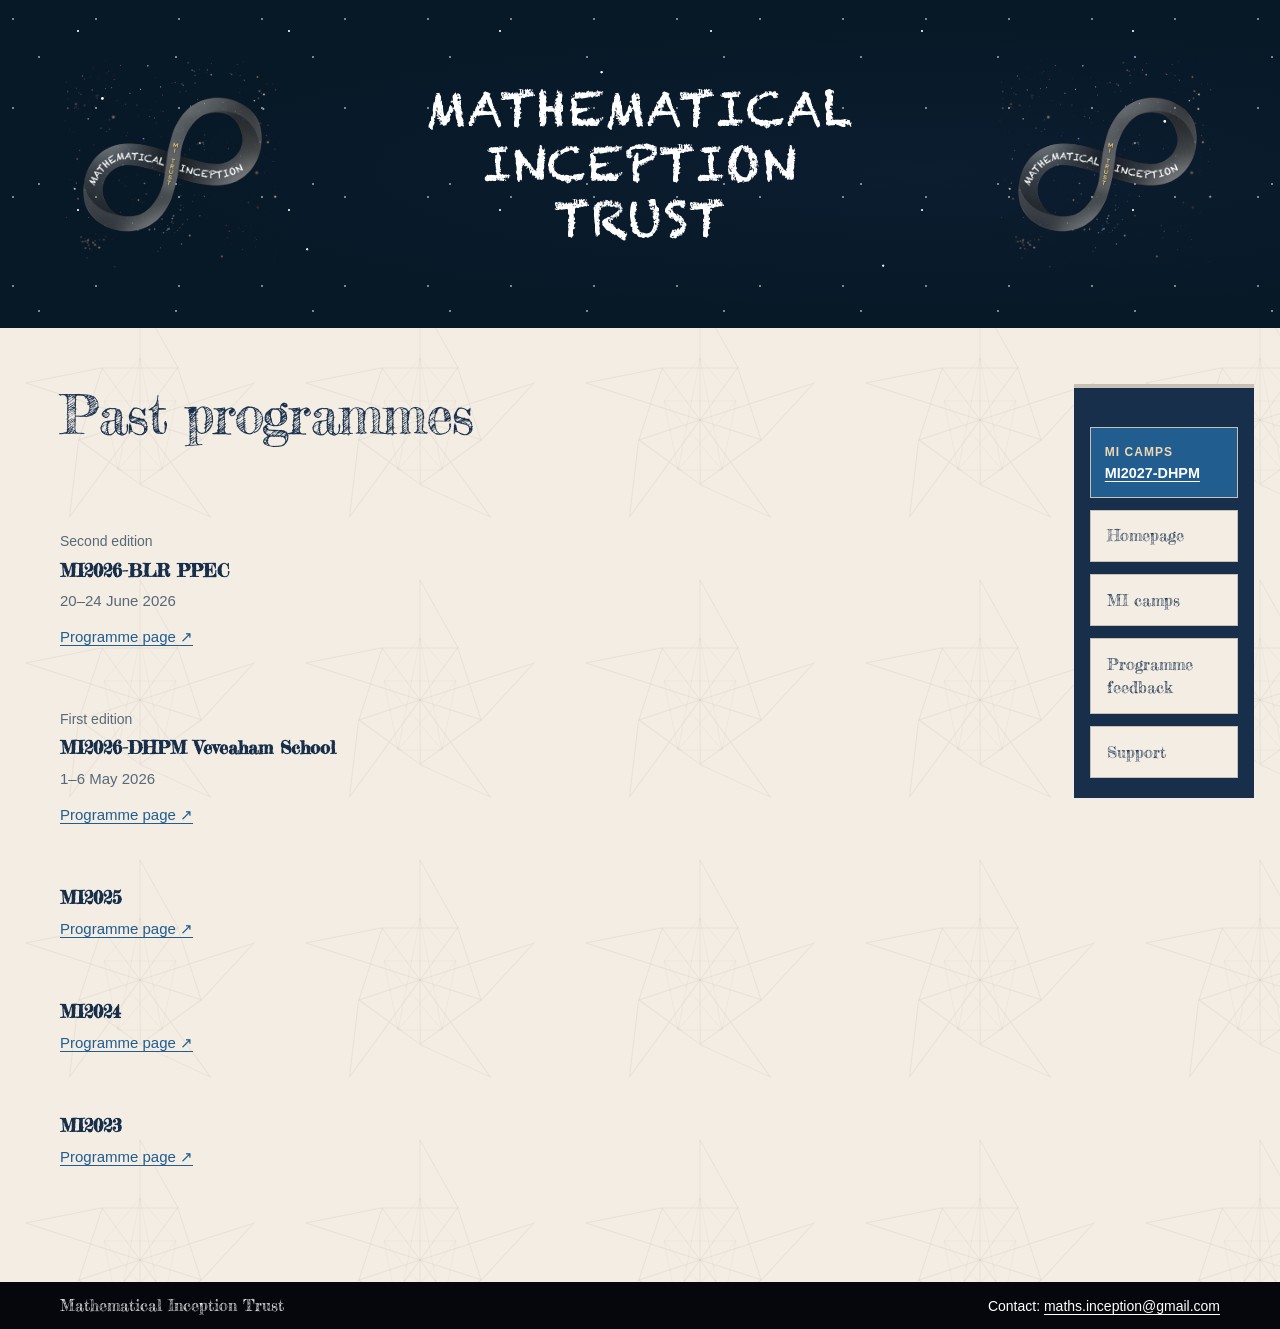
==== commit 86facf20: "Search bar changes" ====
--- a/past-programmes.html
+++ b/past-programmes.html
@@ -7,7 +7,7 @@
   <meta name="description" content="Browse past Mathematical Inception programme editions and read about each one.">
   <link rel="icon" type="image/png" href="assets/favicon-v2.png">
   <link rel="preload" href="assets/header-logo.png" as="image" fetchpriority="high">
-  <link rel="stylesheet" href="assets/styles.css?v=20261127-8">
+  <link rel="stylesheet" href="assets/styles.css?v=20261127-32">
 </head>
 <body class="past-programmes-page">
   <a class="skip-link" href="#main">Skip to content</a>
--- a/assets/styles.css
+++ b/assets/styles.css
@@ -19,6 +19,7 @@
   --paper: #ffffff;
   --wash: #f2f6fa;
   --line: #d8e1e9;
+  --soft-border: #c8c0b4;
   --display: "Fredericka the Great", fantasy;
   --serif: Georgia, "Times New Roman", serif;
   --sans: -apple-system, BlinkMacSystemFont, "Segoe UI", Arial, sans-serif;
@@ -89,12 +90,31 @@
 .brand-logo-right { grid-column: 3; justify-self: end; }
 .brand-logo-left, .brand-logo-right { width: clamp(154px, 17.6vw, 242px); }
 .brand-text { grid-column: 2; justify-self: center; margin: 0; color: #fff; font-family: "Chalkduster", "Fredericka the Great", fantasy; font-size: clamp(2rem, 4vw, 3rem); font-weight: 400; letter-spacing: .025em; line-height: 1.15; text-align: center; text-transform: uppercase; }
-.home-sidebar-area { grid-area: announcement; position: sticky; top: 1.5rem; display: grid; align-self: flex-start; gap: .75rem; min-width: 0; }
-.site-search { display: flex; align-self: flex-start; gap: .5rem; width: min(100%, 22rem); }
-.site-search input[type="search"] { flex: 1; min-width: 0; padding: .55rem .75rem; border: 1px solid #c3a77a; border-radius: 2px; background: #fff; color: var(--ink); font: inherit; line-height: 1.4; }
-.site-search button { display: none; padding: .55rem .9rem; border: 1px solid #c3a77a; border-radius: 2px; background: #c3a77a; color: var(--navy); font: inherit; font-weight: 600; cursor: pointer; }
+.header-tools { display: flex; flex-direction: column; align-items: flex-end; gap: .25rem; width: 100%; }
+.site-search { display: flex; gap: .5rem; width: min(100%, 8rem); }
+.site-search input[type="search"] { flex: 1; min-width: 0; padding: .4rem .75rem; border: 1px solid var(--soft-border); border-radius: 2px; background: transparent; color: #f3ede4; font: inherit; line-height: 1.4; }
+.site-search input[type="search"]::placeholder { color: #c3a77a; opacity: 1; }
+.site-search input[type="search"][placeholder=" "]:placeholder-shown { background-image: url("data:image/svg+xml,%3Csvg xmlns='http://www.w3.org/2000/svg' viewBox='0 0 24 24'%3E%3Ccircle cx='10.5' cy='10.5' r='6.5' fill='none' stroke='%23c3a77a' stroke-width='2'/%3E%3Cpath d='m15.5 15.5 5 5' fill='none' stroke='%23c3a77a' stroke-width='2' stroke-linecap='round'/%3E%3C/svg%3E"); background-position: right .75rem center; background-repeat: no-repeat; background-size: 1.1rem; }
+.site-search button { display: none; width: 2.25rem; padding: .4rem; border: 1px solid var(--soft-border); border-radius: 2px; background: #c3a77a; color: var(--navy); cursor: pointer; }
+.site-search button svg { display: block; width: 1.1rem; height: 1.1rem; margin: auto; }
 .site-search input[type="search"]:not(:placeholder-shown) ~ button { display: block; }
 .site-search input:focus-visible, .site-search button:focus-visible { outline: 3px solid #f0d7b4; outline-offset: 3px; }
+.social-icons { display: flex; align-items: center; gap: .4rem; color: #f0d7b4; }
+.social-symbol { display: grid; width: 1.75rem; height: 1.75rem; place-items: center; border: 1px solid var(--soft-border); border-radius: 50%; font-size: .85rem; font-weight: 700; line-height: 1; }
+.social-icons a.social-symbol { color: inherit; text-decoration: none; }
+.social-icons a.social-symbol:hover { color: #fff; text-decoration: none; }
+.social-icons a.social-symbol:focus-visible { outline-color: #f0d7b4; outline-offset: 3px; }
+.social-facebook { font-family: Arial, sans-serif; font-size: 1.1rem; }
+.social-symbol svg { display: block; width: 1rem; height: 1rem; }
+.home-page .header-inner { flex-direction: row; justify-content: space-between; align-items: flex-start; gap: clamp(1.5rem, 3vw, 2.5rem); }
+.home-page .brand { display: flex; flex: 1 1 auto; align-items: flex-start; gap: clamp(1rem, 2.5vw, 2rem); width: auto; }
+.home-page .brand-logo-left { flex: 0 0 auto; width: clamp(156px, 20vw, 240px); transform: translateY(clamp(-1cm, -4vw, -1rem)); }
+.home-page .brand-text { font-size: clamp(2rem, 4vw, 3rem); text-align: center; }
+.home-page .header-tools { flex: 0 0 8rem; align-items: stretch; width: 8rem; }
+.home-page .social-icons { align-self: center; justify-content: center; gap: 0; }
+.home-page .header-tools:has(.site-search input[type="search"]:not(:placeholder-shown)) { flex-basis: 16rem; width: 16rem; }
+.home-page .header-tools:has(.site-search input[type="search"]:not(:placeholder-shown)) .site-search { width: min(100%, 16rem); }
+.mobile-header-tools { display: none; }
 .main-nav { display: flex; justify-content: center; align-items: center; flex-wrap: wrap; column-gap: 2rem; row-gap: .5rem; }
 .main-nav a { padding-block: .35rem; color: #fff; text-decoration: none; font-size: .9375rem; }
 .main-nav a:hover { color: #f0d7b4; }
@@ -106,9 +126,9 @@
 .home-intro { display: contents; }
 #about { grid-area: about; }
 .home-main { grid-area: main; min-width: 0; }
-.home-announcement { position: sticky; top: 1.5rem; align-self: flex-start; min-width: 0; margin-top: 1.5rem; padding: 1.25rem 1.1rem; border-top: 4px solid #c3a77a; background: #182f4b; color: #f3ede4; }
+.home-announcement { position: static; align-self: flex-start; min-width: 0; margin-top: 1.5rem; padding: 1.25rem 1.1rem; border-top: 4px solid var(--soft-border); background: #182f4b; color: #f3ede4; }
 .page-layout.home-layout > .home-announcement { grid-area: announcement; }
-.home-sidebar-area > .home-announcement { position: static; margin-top: 0; }
+.home-intro > .home-announcement { grid-area: announcement; }
 /* Programme and archive pages · slightly smaller, slightly right-positioned navigation. */
 .page-layout.home-layout > .home-announcement {
   justify-self: end;
@@ -121,7 +141,7 @@
 .home-announcement p:not(.eyebrow) { margin-bottom: 1rem; color: #f3ede4; font-size: .9375rem; line-height: 1.6; }
 .home-announcement a, .home-announcement a:hover { color: #f3ede4; }
 .home-announcement a { font-size: .9rem; font-weight: 600; }
-.home-announcement .programme-announcements-box { display: block; margin-top: 1.2rem; padding: .75rem .85rem; border: 1px solid #c3a77a; background: #215d8f; color: #fff; line-height: 1.4; text-decoration: none; }
+.home-announcement .programme-announcements-box { display: block; margin-top: 1.2rem; padding: .75rem .85rem; border: 1px solid var(--soft-border); background: #215d8f; color: #fff; line-height: 1.4; text-decoration: none; }
 .home-announcement .programme-announcements-box:hover { background: #2b6da3; color: #fff; }
 .home-announcement .programme-announcements-box strong { display: block; }
 .home-announcement .programme-announcements-box strong a,
@@ -134,7 +154,7 @@
 .home-announcement .sidebar-block {
   display: block;
   padding: .85rem 1rem;
-  border: 1px solid #c3a77a;
+  border: 1px solid var(--soft-border);
   background: #f3ede4;
   color: #182f4b;
   font-family: var(--display);
@@ -149,7 +169,7 @@
   text-decoration: none;
 }
 .home-announcement .sidebar-block[aria-current="page"] {
-  border-color: #f0d7b4;
+  border-color: var(--soft-border);
   background: #c3a77a;
   color: #182f4b;
 }
@@ -241,6 +261,8 @@
   .container { width: calc(100% - 3rem); }
   .page-layout { grid-template-columns: minmax(0, 1fr); }
   .page-layout.home-layout { grid-template-areas: "about" "announcement" "main"; }
+  .programmes-page .page-layout.home-layout { grid-template-columns: minmax(0, 1fr); grid-template-areas: "about" "announcement" "main"; align-items: stretch; row-gap: 1.5rem; }
+  .programmes-page .page-layout.home-layout > .home-announcement { justify-self: center; width: min(100%, 20rem); margin: 0; }
   .main-nav { column-gap: 1.4rem; }
   .brand-text { font-size: 1.3rem; }
   .desktop-break { display: none; }
@@ -248,6 +270,17 @@
 @media (min-width: 1241px) {
   .page-layout.home-layout { margin-right: calc(580px + 1cm - 50vw); }
 }
+@media (min-width: 901px) {
+  .home-page .brand-text { margin-inline: auto; }
+  .home-page .header-inner {
+    padding-top: calc(clamp(2rem, 4vw, 3.75rem) - .25cm);
+    padding-bottom: max(0px, calc(clamp(2rem, 4vw, 3.75rem) - 1.25cm));
+  }
+  .home-page .brand-logo-left { transform: translateY(calc(clamp(-1cm, -4vw, -1rem) + .25cm)); }
+}
+@media (min-width: 1001px) {
+  .programmes-page .page-layout.home-layout > .home-announcement { margin-top: 3.75rem; }
+}
 @media (max-width: 1240px) and (min-width: 1001px) {
   .page-layout.home-layout { margin-right: calc(1cm - 2.5rem); }
 }
@@ -255,17 +288,26 @@
   .page-layout.home-layout { margin-right: 14px; }
 }
 @media (max-width: 900px) {
-  .page-layout.home-layout { grid-template-columns: minmax(0, 1fr); grid-template-areas: "about" "announcement" "main"; align-items: stretch; gap: 0; margin-right: 0; padding-block: 1.5rem 2rem; }
-  .home-sidebar-area { position: static; }
+  .page-layout.home-layout { grid-template-columns: minmax(0, 1fr); grid-template-areas: "about" "home-tools" "announcement" "main"; align-items: stretch; gap: 0; margin-right: 0; padding-block: 1.5rem 2rem; }
   .home-announcement { position: static; margin-top: 0; margin-right: 0; }
   .page-layout.home-layout > .home-announcement { justify-self: stretch; width: 100%; margin-right: 0; }
   .brand { grid-template-columns: auto minmax(0, 1fr) auto; column-gap: .5rem; }
   .brand-logo-left, .brand-logo-right { width: clamp(70.4px, 16.5vw, 132px); }
   .brand-text { font-size: clamp(1.65rem, 5vw, 2.5rem); }
+  .home-page .header-inner { flex-direction: column; align-items: stretch; gap: .75rem; }
+  .home-page .brand { flex: none; align-items: flex-start; gap: .75rem; width: 100%; }
+  .home-page .brand-logo-left { width: clamp(88px, 22vw, 156px); }
+  .home-page .brand-text { font-size: clamp(1.3rem, 5vw, 2rem); }
+  .home-page .header-tools { flex: none; align-items: center; width: 100%; }
+  .home-page .social-icons { align-self: center; width: auto; }
+  .home-page .header-tools:has(.site-search input[type="search"]:not(:placeholder-shown)) { flex: none; width: min(100%, 16rem); }
+  .home-page .header-inner > .header-tools { display: none; }
+  .home-page .mobile-header-tools { display: flex; grid-area: home-tools; margin-block: .5rem; }
+  .home-page .home-intro > .home-announcement { justify-self: center; width: min(100%, 20rem); }
 }
 @media (max-width: 760px) {
   .header-inner { gap: .5rem; padding-block: 1.25rem; }
-  .site-search { align-self: center; }
+  .header-tools { align-items: center; }
   .brand-text { font-size: clamp(1.3rem, 5vw, 2rem); }
   .main-nav { gap: .5rem 2rem; }
   .main-nav a { padding-block: .45rem; }
